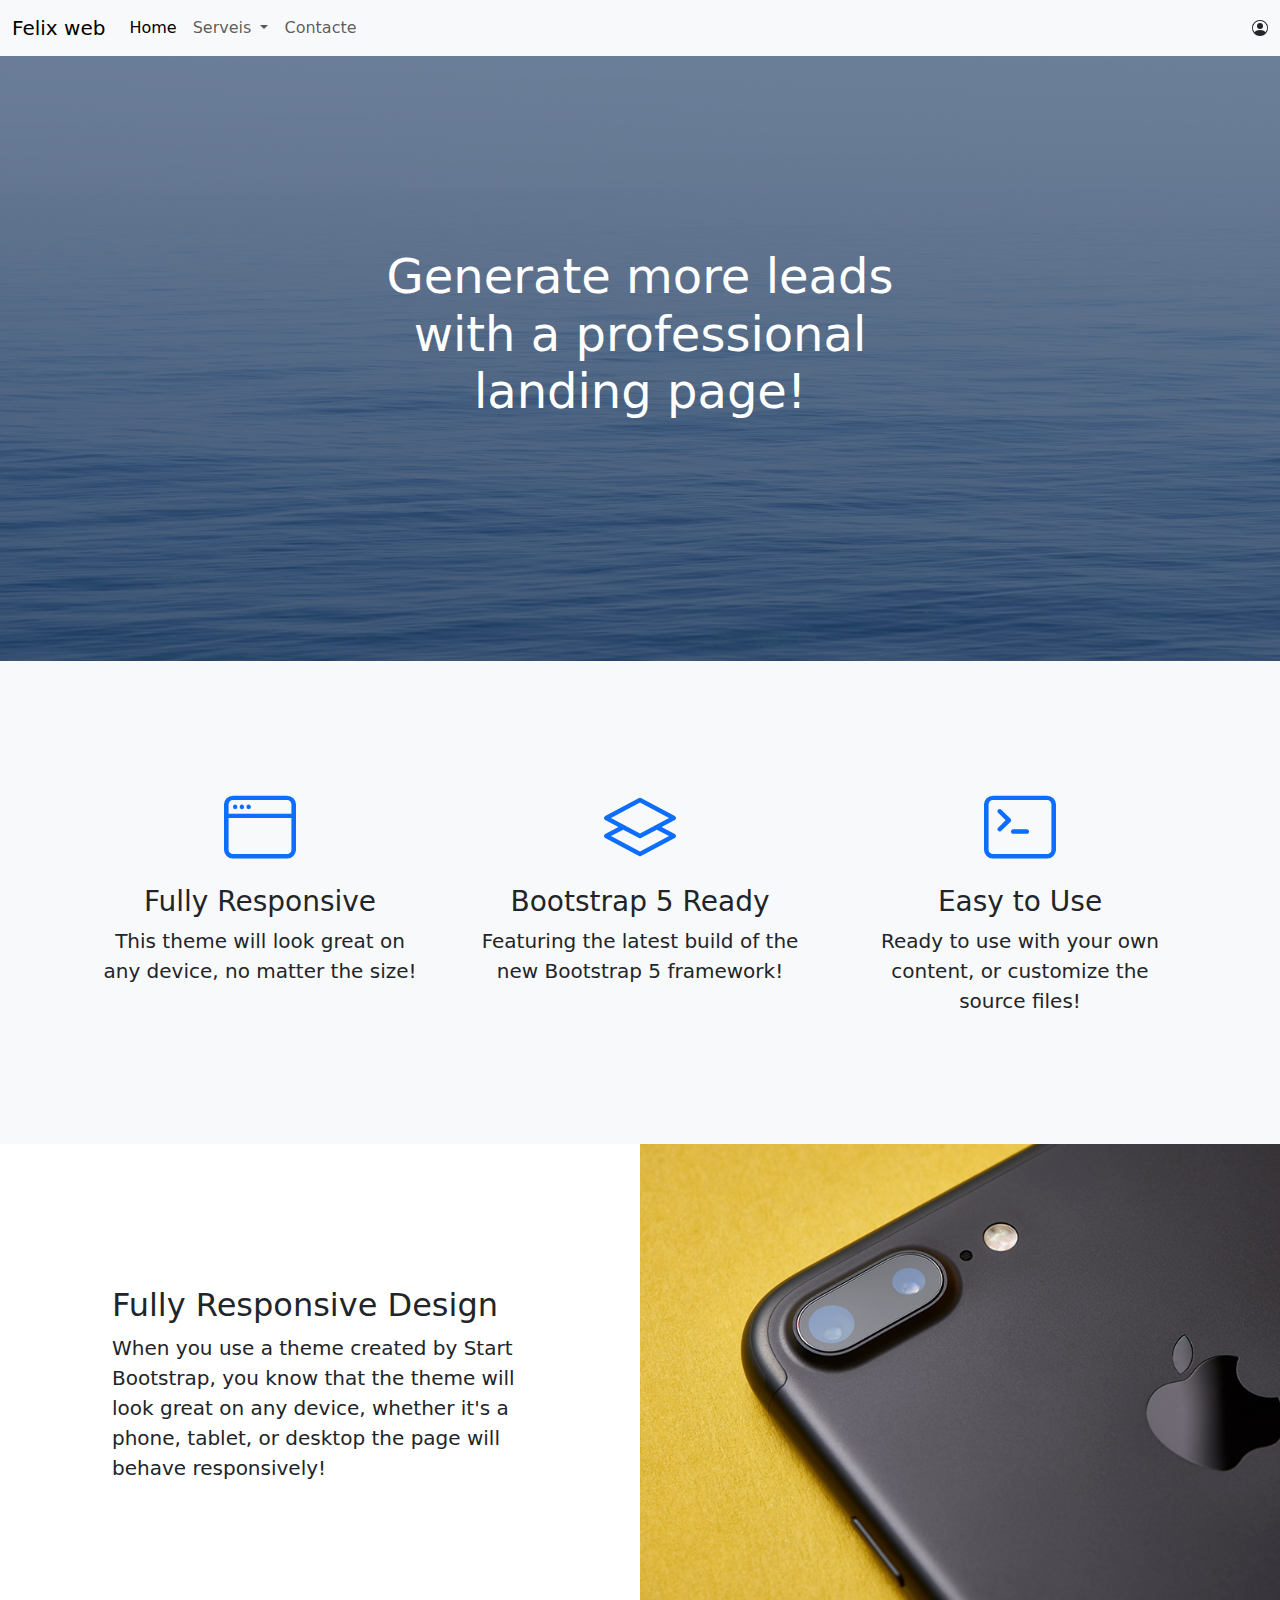
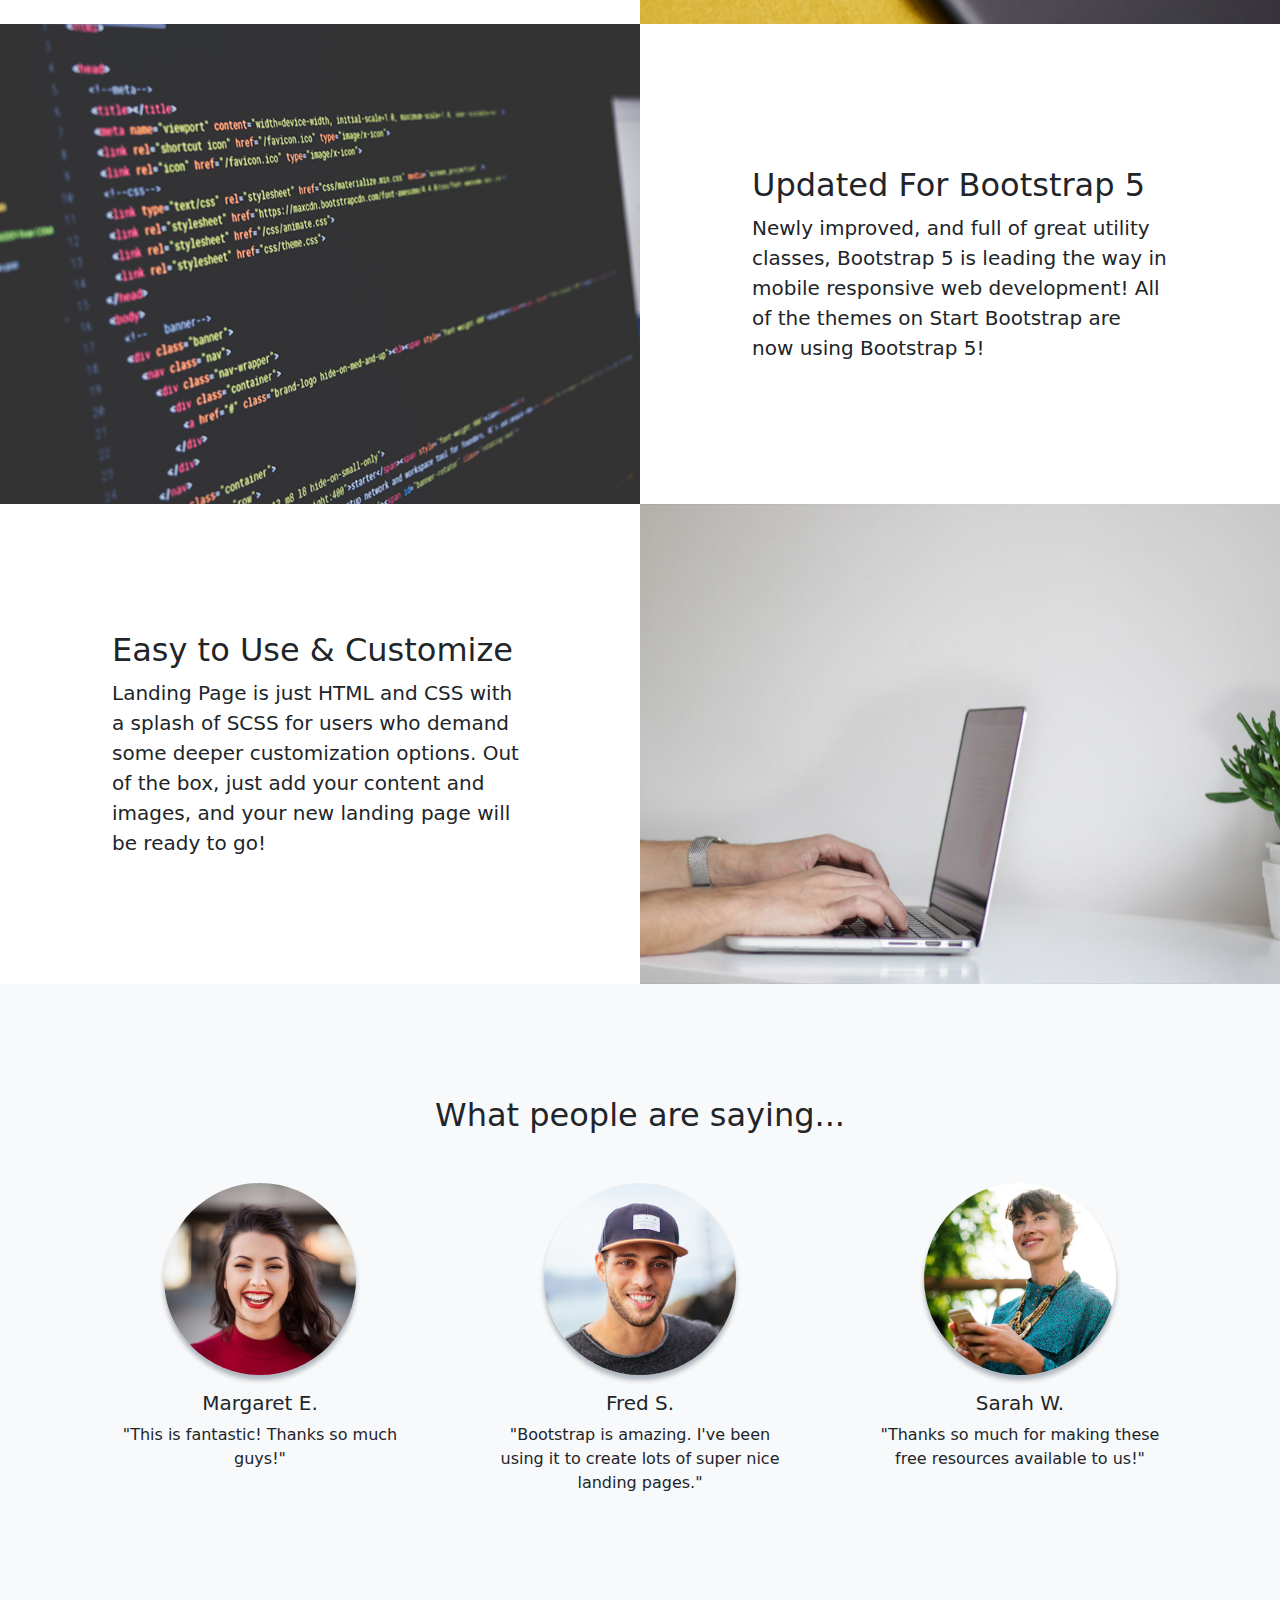
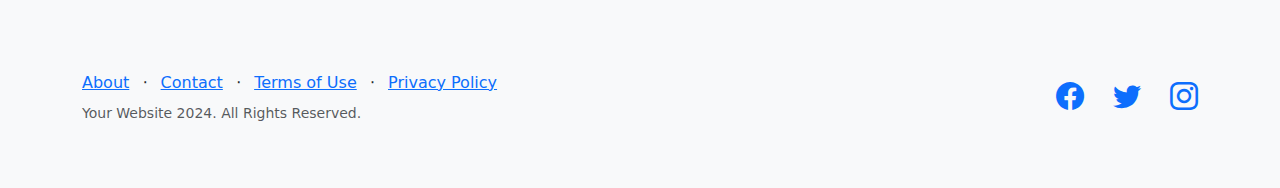
==== index.html @ ba5ad486 "menu" ====
<!DOCTYPE html>
<html lang="en">
    <head>
        <meta charset="utf-8" />
        <meta name="viewport" content="width=device-width, initial-scale=1, shrink-to-fit=no" />
        <title>Landing Page - Start Bootstrap Theme</title>
        <!-- Favicon-->
        <link rel="icon" type="image/x-icon" href="assets/favicon.ico" />
        <!-- Bootstrap icons-->
        <link href="https://cdn.jsdelivr.net/npm/bootstrap-icons@1.5.0/font/bootstrap-icons.css" rel="stylesheet" type="text/css" />
        <!-- Google fonts-->
        <link href="https://fonts.googleapis.com/css?family=Lato:300,400,700,300italic,400italic,700italic" rel="stylesheet" type="text/css" />
        <!-- bootstrap -->
        <link href="css/bootstrap.css" rel="stylesheet" />
        <!-- css -->
        <link href="css/styles.css" rel="stylesheet" />

    </head>
    <body>
        <!-- Navigation-->
        <nav class="navbar navbar-expand-lg bg-body-tertiary">
            <div class="container-fluid">
              <button class="navbar-toggler" type="button" data-bs-toggle="collapse" data-bs-target="#navbarTogglerDemo03" aria-controls="navbarTogglerDemo03" aria-expanded="false" aria-label="Toggle navigation">
                <span class="navbar-toggler-icon"></span>
              </button>
              <a class="navbar-brand" href="#">Felix web</a>
              <div class="collapse navbar-collapse" id="navbarTogglerDemo03">
                <ul class="navbar-nav me-auto mb-2 mb-lg-0">

                  <li class="nav-item">
                    <a class="nav-link active" aria-current="page" href="#">Home</a>
                  </li>


                  <li class="nav-item dropdown">
                    <a class="nav-link dropdown-toggle" href="#" role="button" data-bs-toggle="dropdown" aria-expanded="false">
                      Serveis
                    </a>
                    <ul class="dropdown-menu">
                      <li><a class="dropdown-item" href="#">Pàgina web</a></li>
                      <li><a class="dropdown-item" href="#">Cloud computing</a></li>
                      <li><a class="dropdown-item" href="#">Aplicacions amb Java</a></li>
                    </ul>
                  </li>

                  <li class="nav-item">
                    <a class="nav-link" href="#">Contacte</a>
                  </li>

                </ul>

                <svg xmlns="http://www.w3.org/2000/svg" width="16" height="16" fill="currentColor" class="bi bi-person-circle" viewBox="0 0 16 16">
                    <path d="M11 6a3 3 0 1 1-6 0 3 3 0 0 1 6 0"/>
                    <path fill-rule="evenodd" d="M0 8a8 8 0 1 1 16 0A8 8 0 0 1 0 8m8-7a7 7 0 0 0-5.468 11.37C3.242 11.226 4.805 10 8 10s4.757 1.225 5.468 2.37A7 7 0 0 0 8 1"/>
                </svg>
                
              </div>
            </div>
          </nav>

        <!-- Masthead-->
        <header class="masthead">
            <div class="container position-relative">
                <div class="row justify-content-center">
                    <div class="col-xl-6">
                        <div class="text-center text-white">
                            <!-- Page heading-->
                            <h1 class="mb-5">Generate more leads with a professional landing page!</h1>
                        </div>
                    </div>
                </div>
            </div>
        </header>
        <!-- Icons Grid-->
        <section class="features-icons bg-light text-center">
            <div class="container">
                <div class="row">
                    <div class="col-lg-4">
                        <div class="features-icons-item mx-auto mb-5 mb-lg-0 mb-lg-3">
                            <div class="features-icons-icon d-flex"><i class="bi-window m-auto text-primary"></i></div>
                            <h3>Fully Responsive</h3>
                            <p class="lead mb-0">This theme will look great on any device, no matter the size!</p>
                        </div>
                    </div>
                    <div class="col-lg-4">
                        <div class="features-icons-item mx-auto mb-5 mb-lg-0 mb-lg-3">
                            <div class="features-icons-icon d-flex"><i class="bi-layers m-auto text-primary"></i></div>
                            <h3>Bootstrap 5 Ready</h3>
                            <p class="lead mb-0">Featuring the latest build of the new Bootstrap 5 framework!</p>
                        </div>
                    </div>
                    <div class="col-lg-4">
                        <div class="features-icons-item mx-auto mb-0 mb-lg-3">
                            <div class="features-icons-icon d-flex"><i class="bi-terminal m-auto text-primary"></i></div>
                            <h3>Easy to Use</h3>
                            <p class="lead mb-0">Ready to use with your own content, or customize the source files!</p>
                        </div>
                    </div>
                </div>
            </div>
        </section>
        <!-- Image Showcases-->
        <section class="showcase">
            <div class="container-fluid p-0">
                <div class="row g-0">
                    <div class="col-lg-6 order-lg-2 text-white showcase-img" style="background-image: url('assets/img/bg-showcase-1.jpg')"></div>
                    <div class="col-lg-6 order-lg-1 my-auto showcase-text">
                        <h2>Fully Responsive Design</h2>
                        <p class="lead mb-0">When you use a theme created by Start Bootstrap, you know that the theme will look great on any device, whether it's a phone, tablet, or desktop the page will behave responsively!</p>
                    </div>
                </div>
                <div class="row g-0">
                    <div class="col-lg-6 text-white showcase-img" style="background-image: url('assets/img/bg-showcase-2.jpg')"></div>
                    <div class="col-lg-6 my-auto showcase-text">
                        <h2>Updated For Bootstrap 5</h2>
                        <p class="lead mb-0">Newly improved, and full of great utility classes, Bootstrap 5 is leading the way in mobile responsive web development! All of the themes on Start Bootstrap are now using Bootstrap 5!</p>
                    </div>
                </div>
                <div class="row g-0">
                    <div class="col-lg-6 order-lg-2 text-white showcase-img" style="background-image: url('assets/img/bg-showcase-3.jpg')"></div>
                    <div class="col-lg-6 order-lg-1 my-auto showcase-text">
                        <h2>Easy to Use & Customize</h2>
                        <p class="lead mb-0">Landing Page is just HTML and CSS with a splash of SCSS for users who demand some deeper customization options. Out of the box, just add your content and images, and your new landing page will be ready to go!</p>
                    </div>
                </div>
            </div>
        </section>
        <!-- Testimonials-->
        <section class="testimonials text-center bg-light">
            <div class="container">
                <h2 class="mb-5">What people are saying...</h2>
                <div class="row">
                    <div class="col-lg-4">
                        <div class="testimonial-item mx-auto mb-5 mb-lg-0">
                            <img class="img-fluid rounded-circle mb-3" src="assets/img/testimonials-1.jpg" alt="..." />
                            <h5>Margaret E.</h5>
                            <p class="font-weight-light mb-0">"This is fantastic! Thanks so much guys!"</p>
                        </div>
                    </div>
                    <div class="col-lg-4">
                        <div class="testimonial-item mx-auto mb-5 mb-lg-0">
                            <img class="img-fluid rounded-circle mb-3" src="assets/img/testimonials-2.jpg" alt="..." />
                            <h5>Fred S.</h5>
                            <p class="font-weight-light mb-0">"Bootstrap is amazing. I've been using it to create lots of super nice landing pages."</p>
                        </div>
                    </div>
                    <div class="col-lg-4">
                        <div class="testimonial-item mx-auto mb-5 mb-lg-0">
                            <img class="img-fluid rounded-circle mb-3" src="assets/img/testimonials-3.jpg" alt="..." />
                            <h5>Sarah W.</h5>
                            <p class="font-weight-light mb-0">"Thanks so much for making these free resources available to us!"</p>
                        </div>
                    </div>
                </div>
            </div>
        </section>
        <!-- Footer-->
        <footer class="footer bg-light">
            <div class="container">
                <div class="row">
                    <div class="col-lg-6 h-100 text-center text-lg-start my-auto">
                        <ul class="list-inline mb-2">
                            <li class="list-inline-item"><a href="#!">About</a></li>
                            <li class="list-inline-item">⋅</li>
                            <li class="list-inline-item"><a href="#!">Contact</a></li>
                            <li class="list-inline-item">⋅</li>
                            <li class="list-inline-item"><a href="#!">Terms of Use</a></li>
                            <li class="list-inline-item">⋅</li>
                            <li class="list-inline-item"><a href="#!">Privacy Policy</a></li>
                        </ul>
                        <p class="text-muted small mb-4 mb-lg-0">Your Website 2024. All Rights Reserved.</p>
                    </div>
                    <div class="col-lg-6 h-100 text-center text-lg-end my-auto">
                        <ul class="list-inline mb-0">
                            <li class="list-inline-item me-4">
                                <a href="#!"><i class="bi-facebook fs-3"></i></a>
                            </li>
                            <li class="list-inline-item me-4">
                                <a href="#!"><i class="bi-twitter fs-3"></i></a>
                            </li>
                            <li class="list-inline-item">
                                <a href="#!"><i class="bi-instagram fs-3"></i></a>
                            </li>
                        </ul>
                    </div>
                </div>
            </div>
        </footer>
        <!-- Bootstrap core JS-->
        <script src="https://cdn.jsdelivr.net/npm/bootstrap@5.1.3/dist/js/bootstrap.bundle.min.js"></script>
        <script src="https://cdn.startbootstrap.com/sb-forms-latest.js"></script>
    </body>
</html>
---- css/styles.css ----
header.masthead {
    position: relative;
    background-color: #343a40;
    background: url("../assets/img/bg-masthead.jpg") no-repeat center center;
    background-size: cover;
    padding-top: 8rem;
    padding-bottom: 8rem;
  }

  header.masthead:before {
    content: "";
    position: absolute;
    background-color: #1c375e;
    height: 100%;
    width: 100%;
    top: 0;
    left: 0;
    opacity: 0.5;
  }

  header.masthead h1, header.masthead .h1 {
    font-size: 2rem;
  }

  @media (min-width: 768px) {
    header.masthead {
      padding-top: 12rem;
      padding-bottom: 12rem;
    }
    header.masthead h1, header.masthead .h1 {
      font-size: 3rem;
    }
  }
  
  .showcase .showcase-text {
    padding: 3rem;
  }
  .showcase .showcase-img {
    min-height: 30rem;
    background-size: cover;
  }
  @media (min-width: 768px) {
    .showcase .showcase-text {
      padding: 7rem;
    }
  }
  
  .testimonials {
    padding-top: 7rem;
    padding-bottom: 7rem;
  }
  .testimonials .testimonial-item {
    max-width: 18rem;
  }
  .testimonials .testimonial-item img {
    max-width: 12rem;
    box-shadow: 0px 5px 5px 0px #adb5bd;
  }
  
  .call-to-action {
    position: relative;
    background-color: #343a40;
    background: url("../assets/img/bg-masthead.jpg") no-repeat center center;
    background-size: cover;
    padding-top: 7rem;
    padding-bottom: 7rem;
  }
  
  .call-to-action:before {
    content: "";
    position: absolute;
    background-color: #1c375e;
    height: 100%;
    width: 100%;
    top: 0;
    left: 0;
    opacity: 0.5;
  }
  
  footer.footer {
    padding-top: 4rem;
    padding-bottom: 4rem;
  }
  
  .features-icons {
    padding-top: 7rem;
    padding-bottom: 7rem;
  }
  .features-icons .features-icons-item {
    max-width: 20rem;
  }
  .features-icons .features-icons-item .features-icons-icon {
    height: 7rem;
  }
  .features-icons .features-icons-item .features-icons-icon i {
    font-size: 4.5rem;
  }
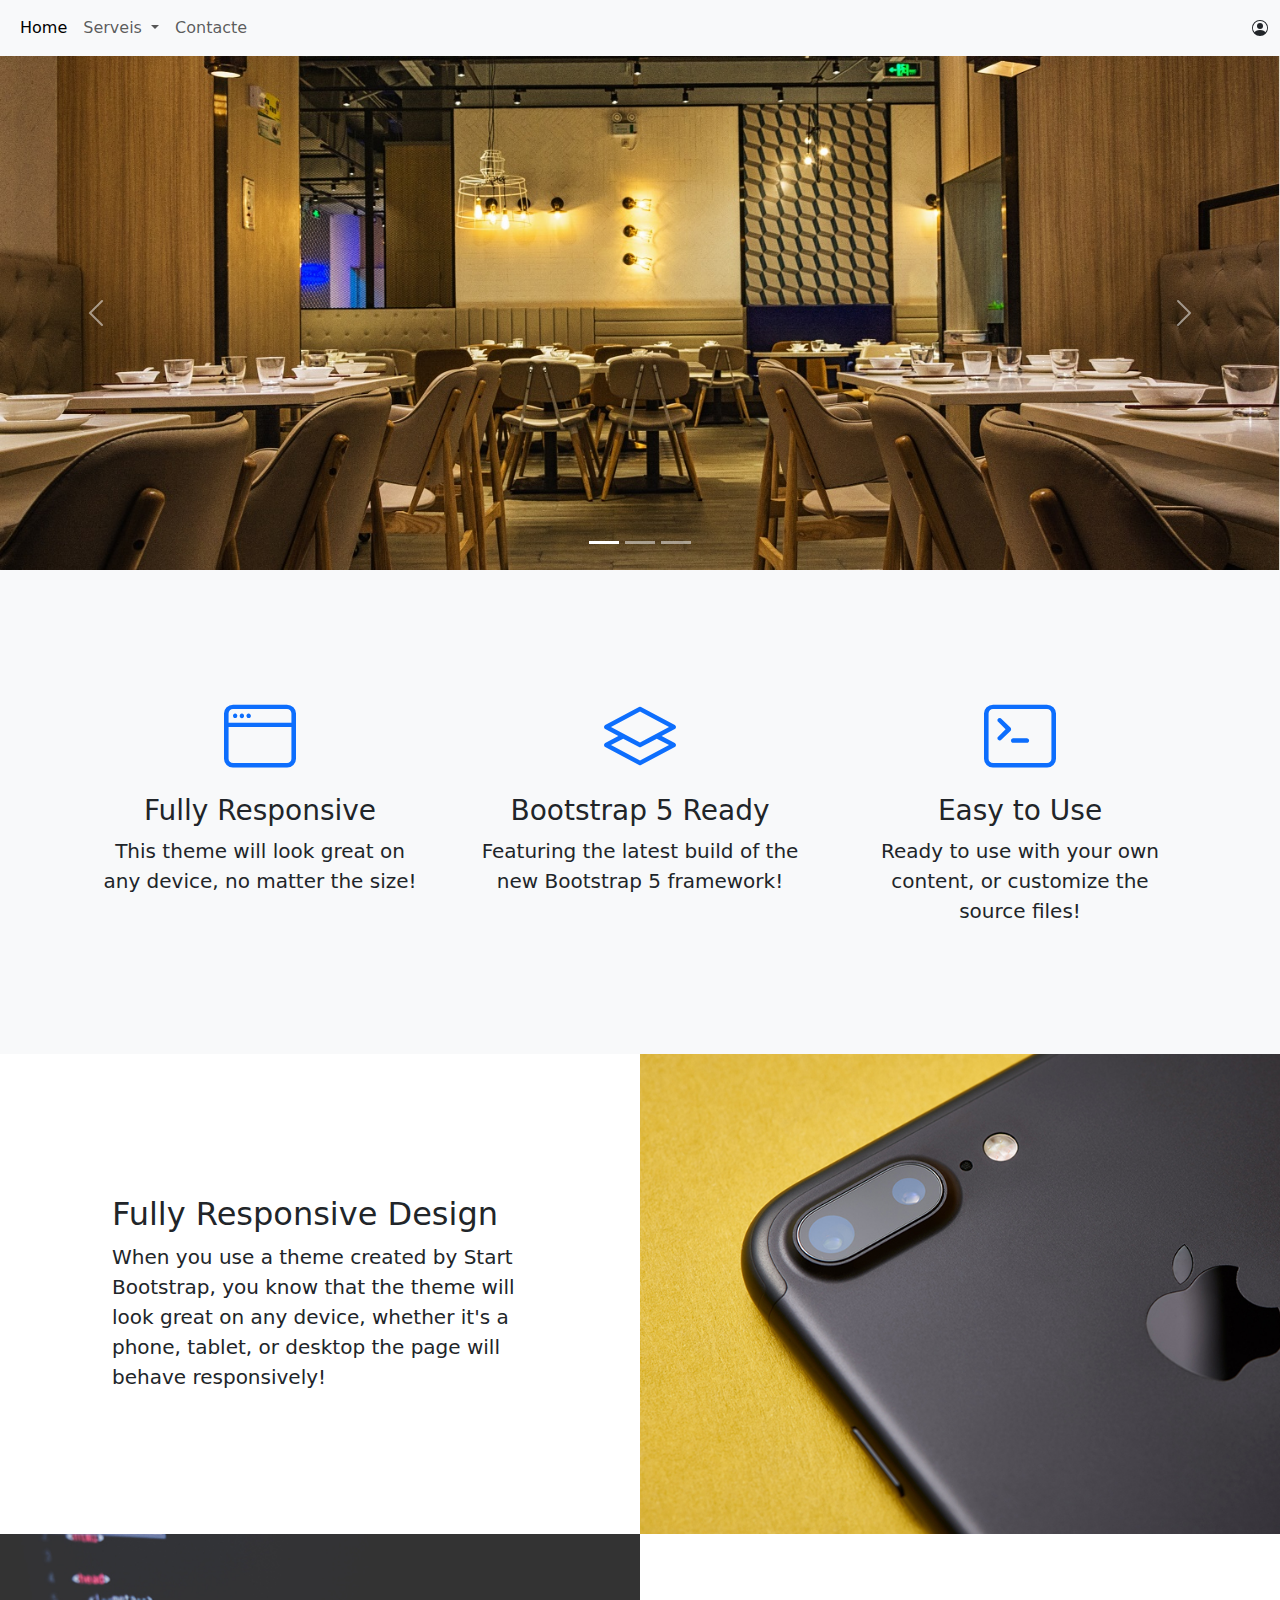
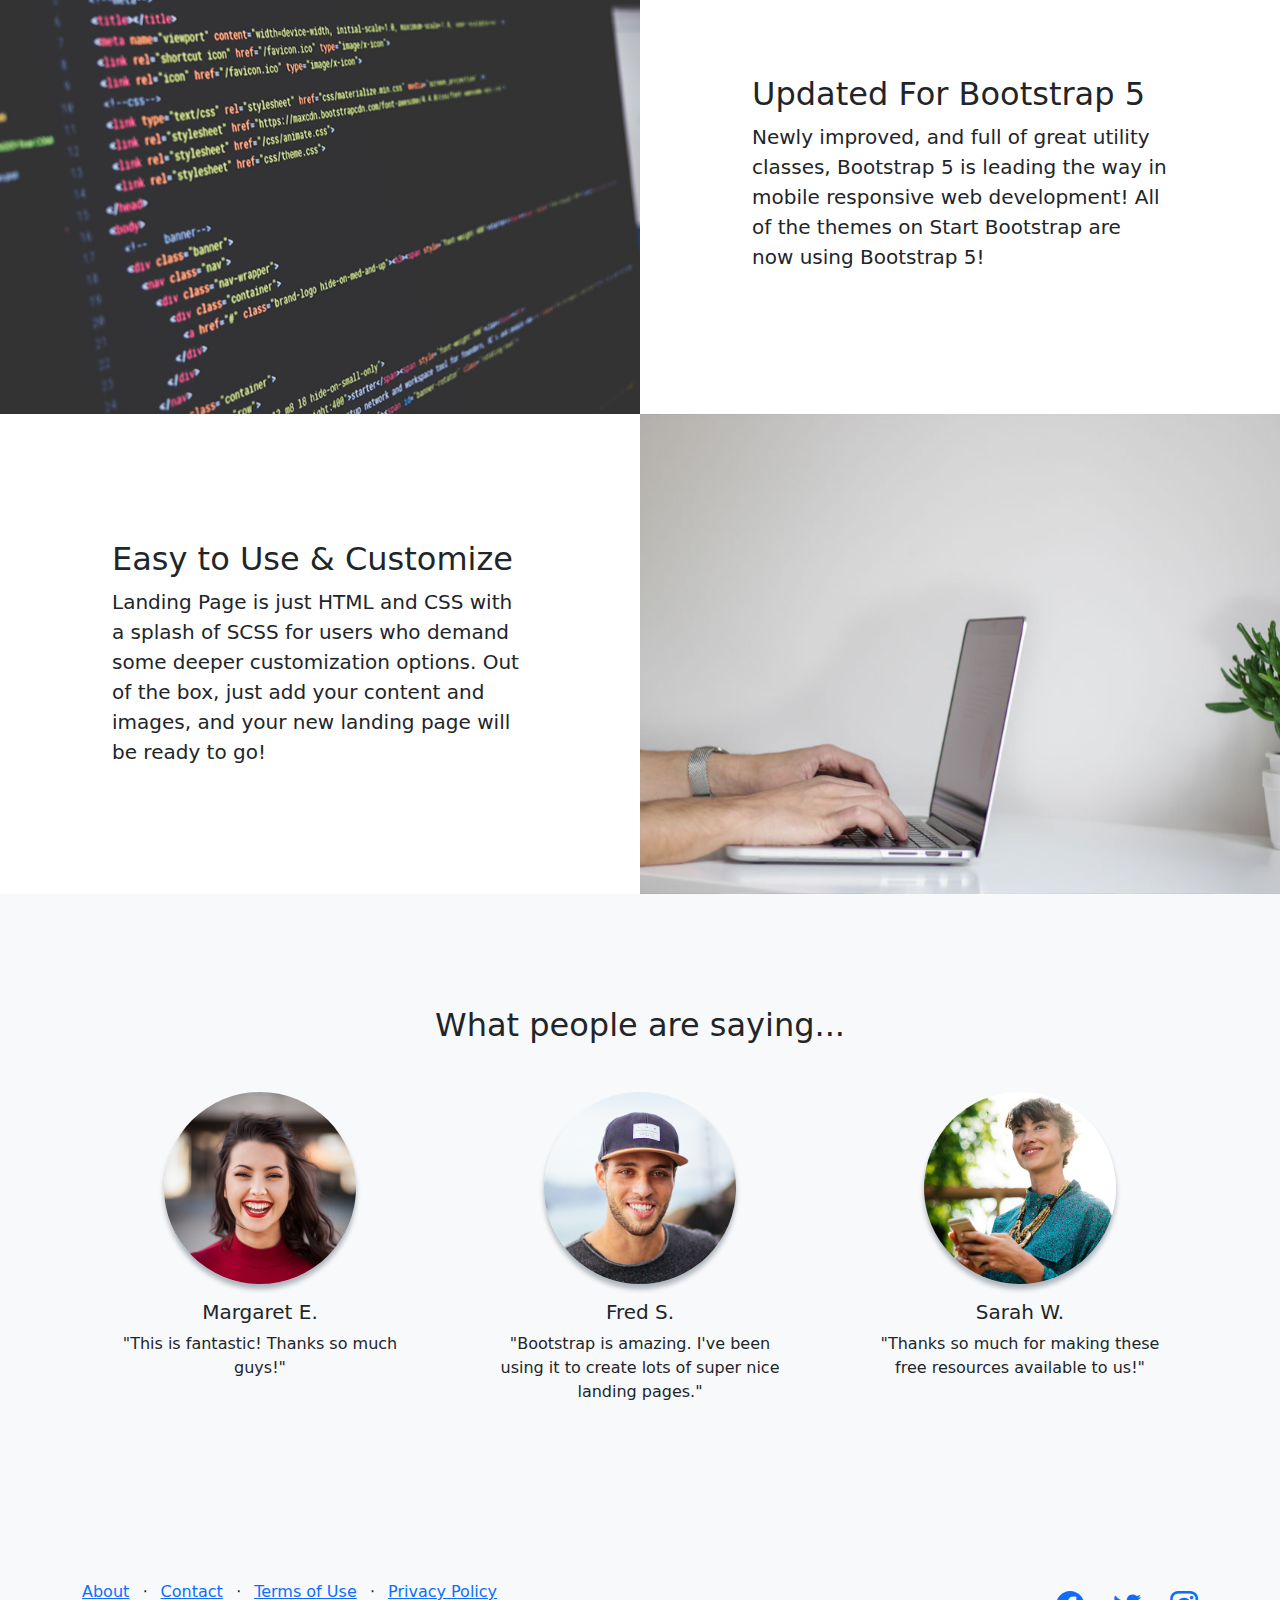
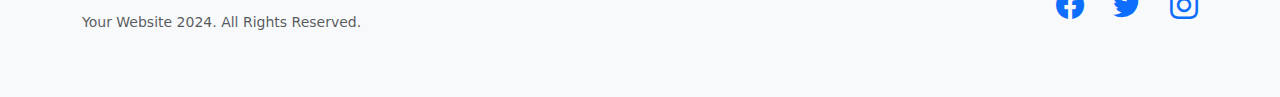
==== commit f10f6383: "header" ====
--- a/index.html
+++ b/index.html
@@ -23,7 +23,6 @@
               <button class="navbar-toggler" type="button" data-bs-toggle="collapse" data-bs-target="#navbarTogglerDemo03" aria-controls="navbarTogglerDemo03" aria-expanded="false" aria-label="Toggle navigation">
                 <span class="navbar-toggler-icon"></span>
               </button>
-              <a class="navbar-brand" href="#">Felix web</a>
               <div class="collapse navbar-collapse" id="navbarTogglerDemo03">
                 <ul class="navbar-nav me-auto mb-2 mb-lg-0">
 
@@ -59,16 +58,33 @@
           </nav>
 
         <!-- Masthead-->
-        <header class="masthead">
-            <div class="container position-relative">
-                <div class="row justify-content-center">
-                    <div class="col-xl-6">
-                        <div class="text-center text-white">
-                            <!-- Page heading-->
-                            <h1 class="mb-5">Generate more leads with a professional landing page!</h1>
-                        </div>
-                    </div>
-                </div>
+        <header>
+            <div id="carouselExampleIndicators" class="carousel slide">
+                <div class="carousel-indicators">
+                  <button type="button" data-bs-target="#carouselExampleIndicators" data-bs-slide-to="0" class="active" aria-current="true" aria-label="Slide 1"></button>
+                  <button type="button" data-bs-target="#carouselExampleIndicators" data-bs-slide-to="1" aria-label="Slide 2"></button>
+                  <button type="button" data-bs-target="#carouselExampleIndicators" data-bs-slide-to="2" aria-label="Slide 3"></button>
+                </div>
+                <div class="carousel-inner">
+                  <div class="carousel-item active">
+                    <img src="./assets/img/bg1.jpg" class="d-block w-100" alt="interior del restaurant">
+                  </div>
+                  <div class="carousel-item">
+                    <img src="./assets/img/bg2.jpg" class="d-block w-100" alt="imatge desenfocada del restaurant">
+                  </div>
+                  <div class="carousel-item">
+                    <img src="./assets/img/bg3.jpg" class="d-block w-100" alt="mar">
+                  </div>
+                </div>
+                <button class="carousel-control-prev" type="button" data-bs-target="#carouselExampleIndicators" data-bs-slide="prev">
+                  <span class="carousel-control-prev-icon" aria-hidden="true"></span>
+                  <span class="visually-hidden">Previous</span>
+                </button>
+                <button class="carousel-control-next" type="button" data-bs-target="#carouselExampleIndicators" data-bs-slide="next">
+                  <span class="carousel-control-next-icon" aria-hidden="true"></span>
+                  <span class="visually-hidden">Next</span>
+                </button>
+              </div>
             </div>
         </header>
         <!-- Icons Grid-->
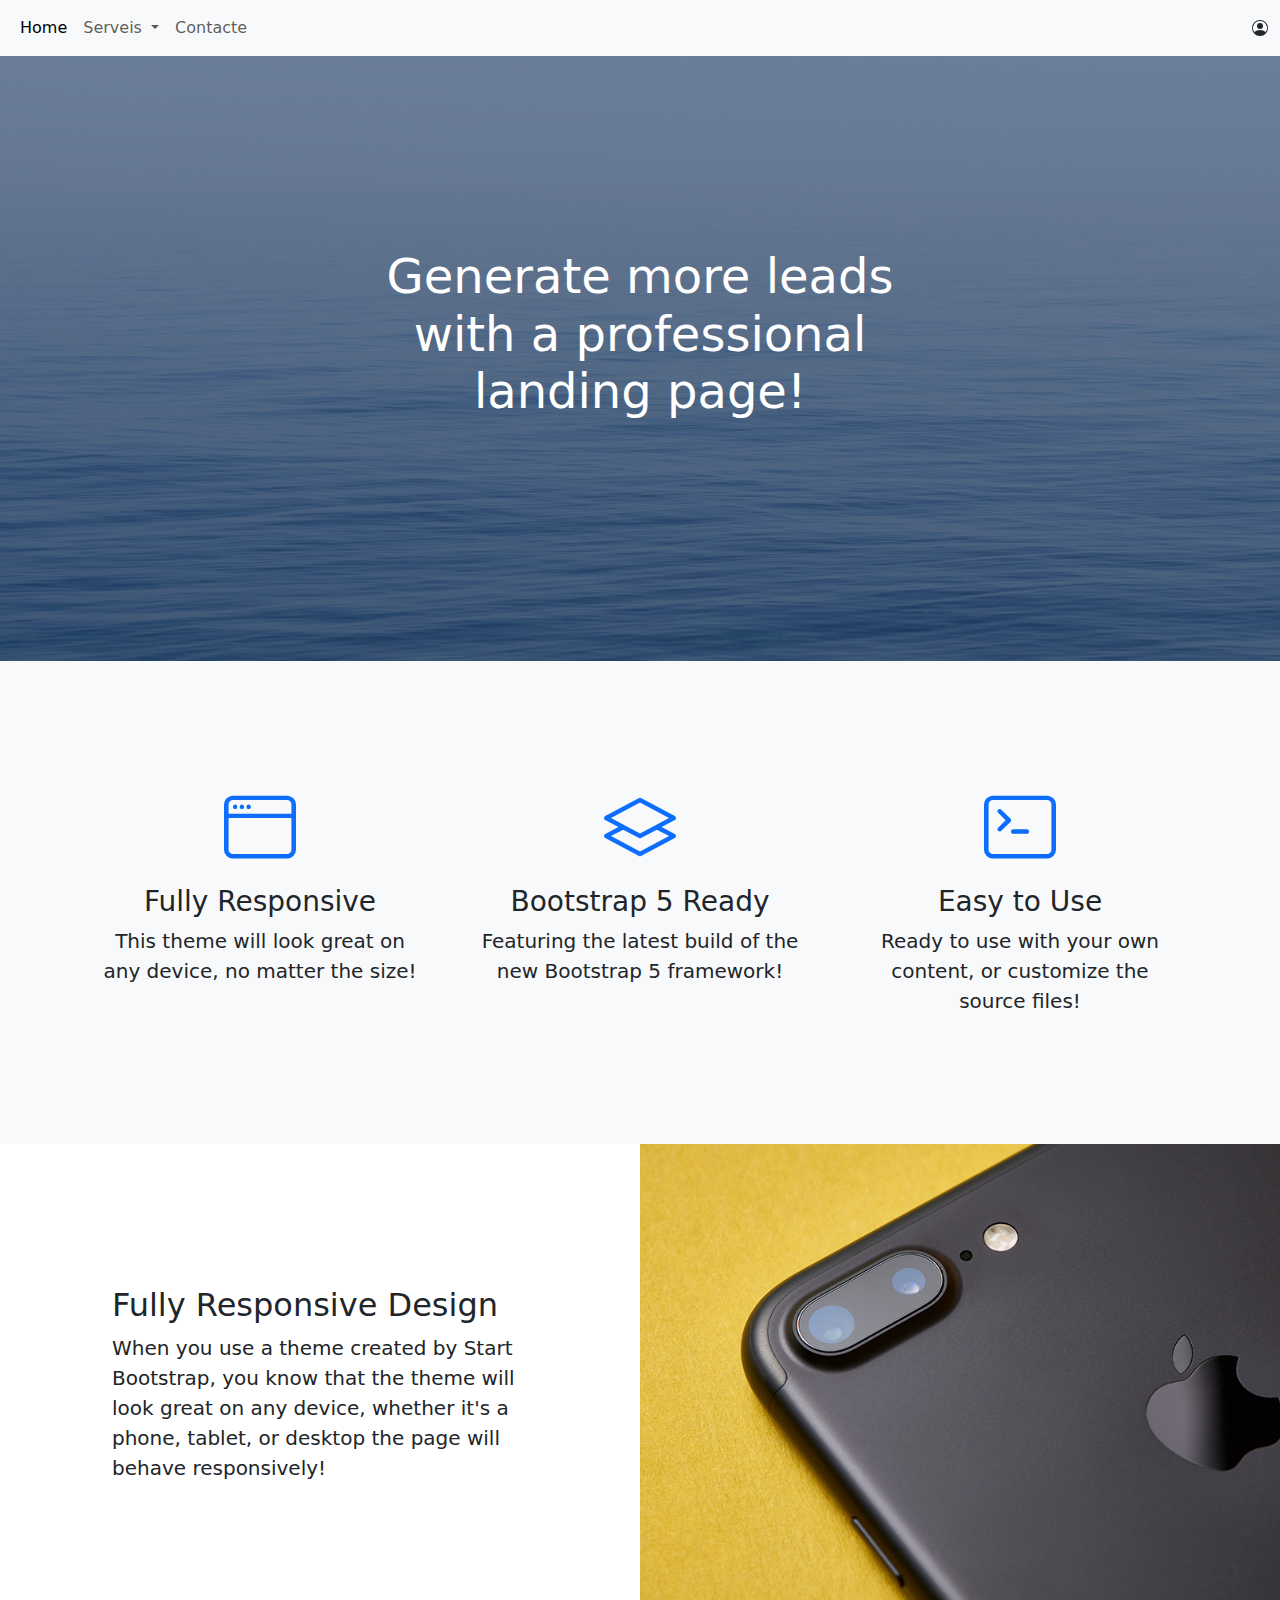
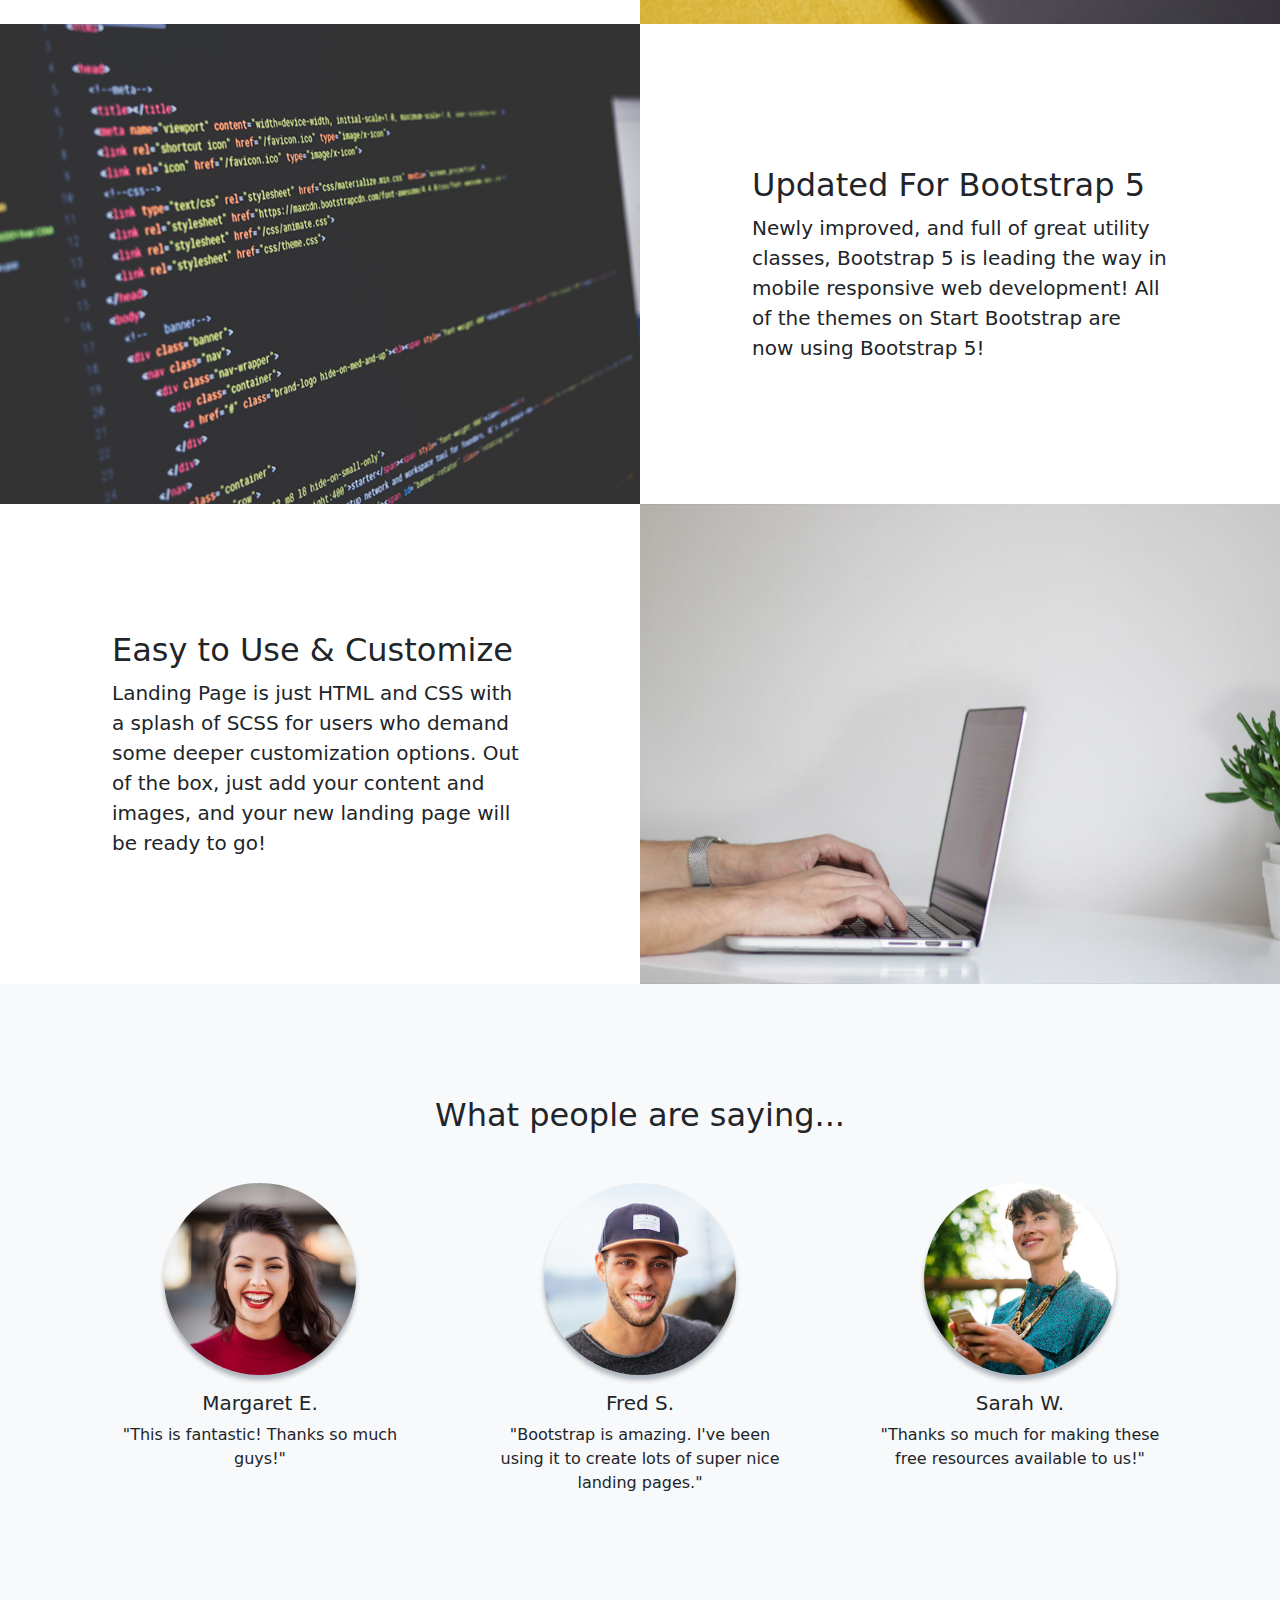
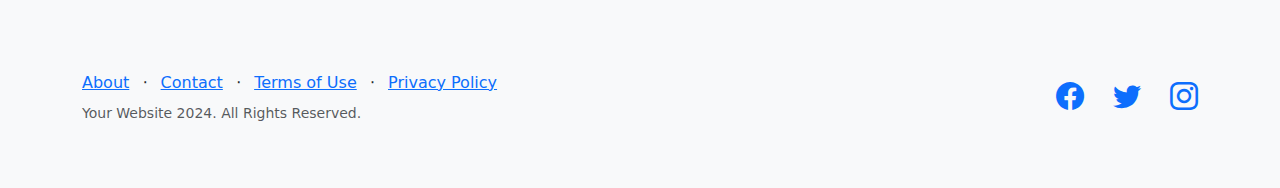
==== commit c61955f1: "menu" ====
--- a/index.html
+++ b/index.html
@@ -58,33 +58,16 @@
           </nav>
 
         <!-- Masthead-->
-        <header>
-            <div id="carouselExampleIndicators" class="carousel slide">
-                <div class="carousel-indicators">
-                  <button type="button" data-bs-target="#carouselExampleIndicators" data-bs-slide-to="0" class="active" aria-current="true" aria-label="Slide 1"></button>
-                  <button type="button" data-bs-target="#carouselExampleIndicators" data-bs-slide-to="1" aria-label="Slide 2"></button>
-                  <button type="button" data-bs-target="#carouselExampleIndicators" data-bs-slide-to="2" aria-label="Slide 3"></button>
+        <header class="masthead">
+            <div class="container position-relative">
+                <div class="row justify-content-center">
+                    <div class="col-xl-6">
+                        <div class="text-center text-white">
+                            <!-- Page heading-->
+                            <h1 class="mb-5">Generate more leads with a professional landing page!</h1>
+                        </div>
+                    </div>
                 </div>
-                <div class="carousel-inner">
-                  <div class="carousel-item active">
-                    <img src="./assets/img/bg1.jpg" class="d-block w-100" alt="interior del restaurant">
-                  </div>
-                  <div class="carousel-item">
-                    <img src="./assets/img/bg2.jpg" class="d-block w-100" alt="imatge desenfocada del restaurant">
-                  </div>
-                  <div class="carousel-item">
-                    <img src="./assets/img/bg3.jpg" class="d-block w-100" alt="mar">
-                  </div>
-                </div>
-                <button class="carousel-control-prev" type="button" data-bs-target="#carouselExampleIndicators" data-bs-slide="prev">
-                  <span class="carousel-control-prev-icon" aria-hidden="true"></span>
-                  <span class="visually-hidden">Previous</span>
-                </button>
-                <button class="carousel-control-next" type="button" data-bs-target="#carouselExampleIndicators" data-bs-slide="next">
-                  <span class="carousel-control-next-icon" aria-hidden="true"></span>
-                  <span class="visually-hidden">Next</span>
-                </button>
-              </div>
             </div>
         </header>
         <!-- Icons Grid-->
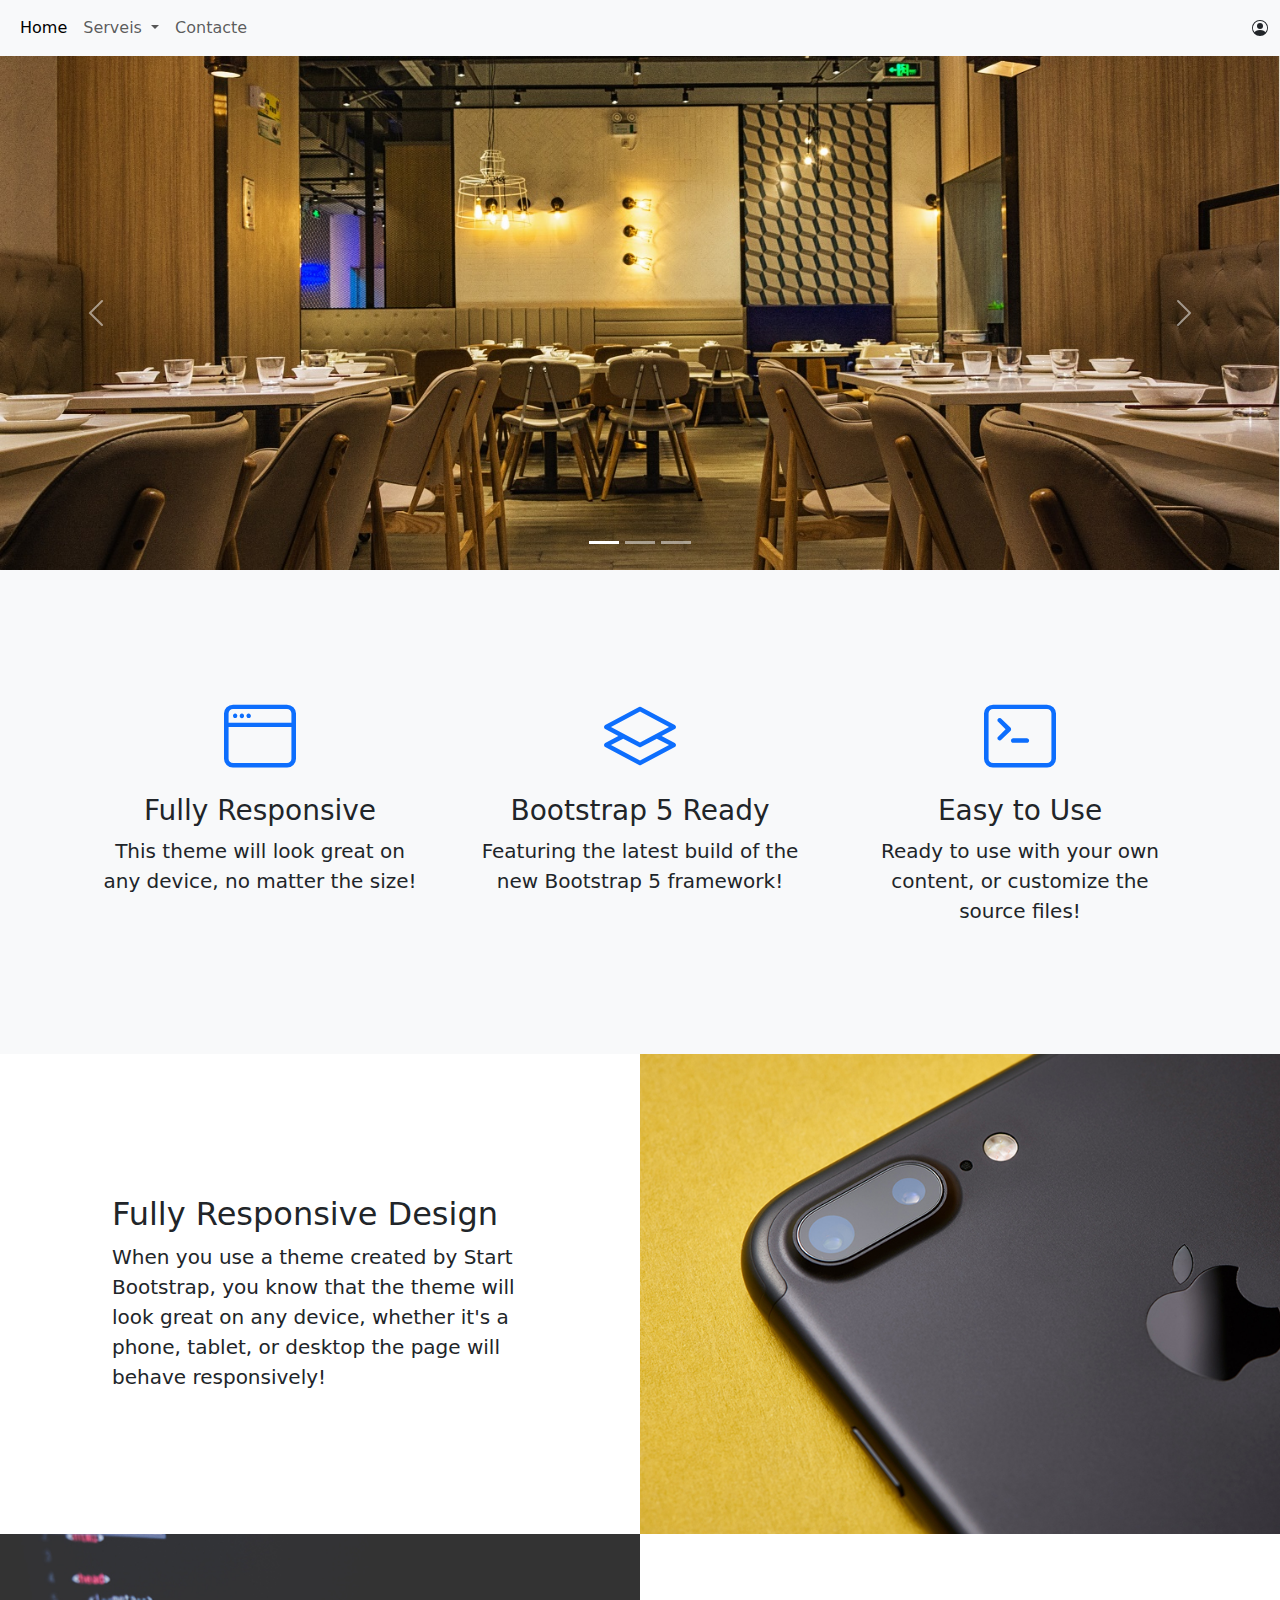
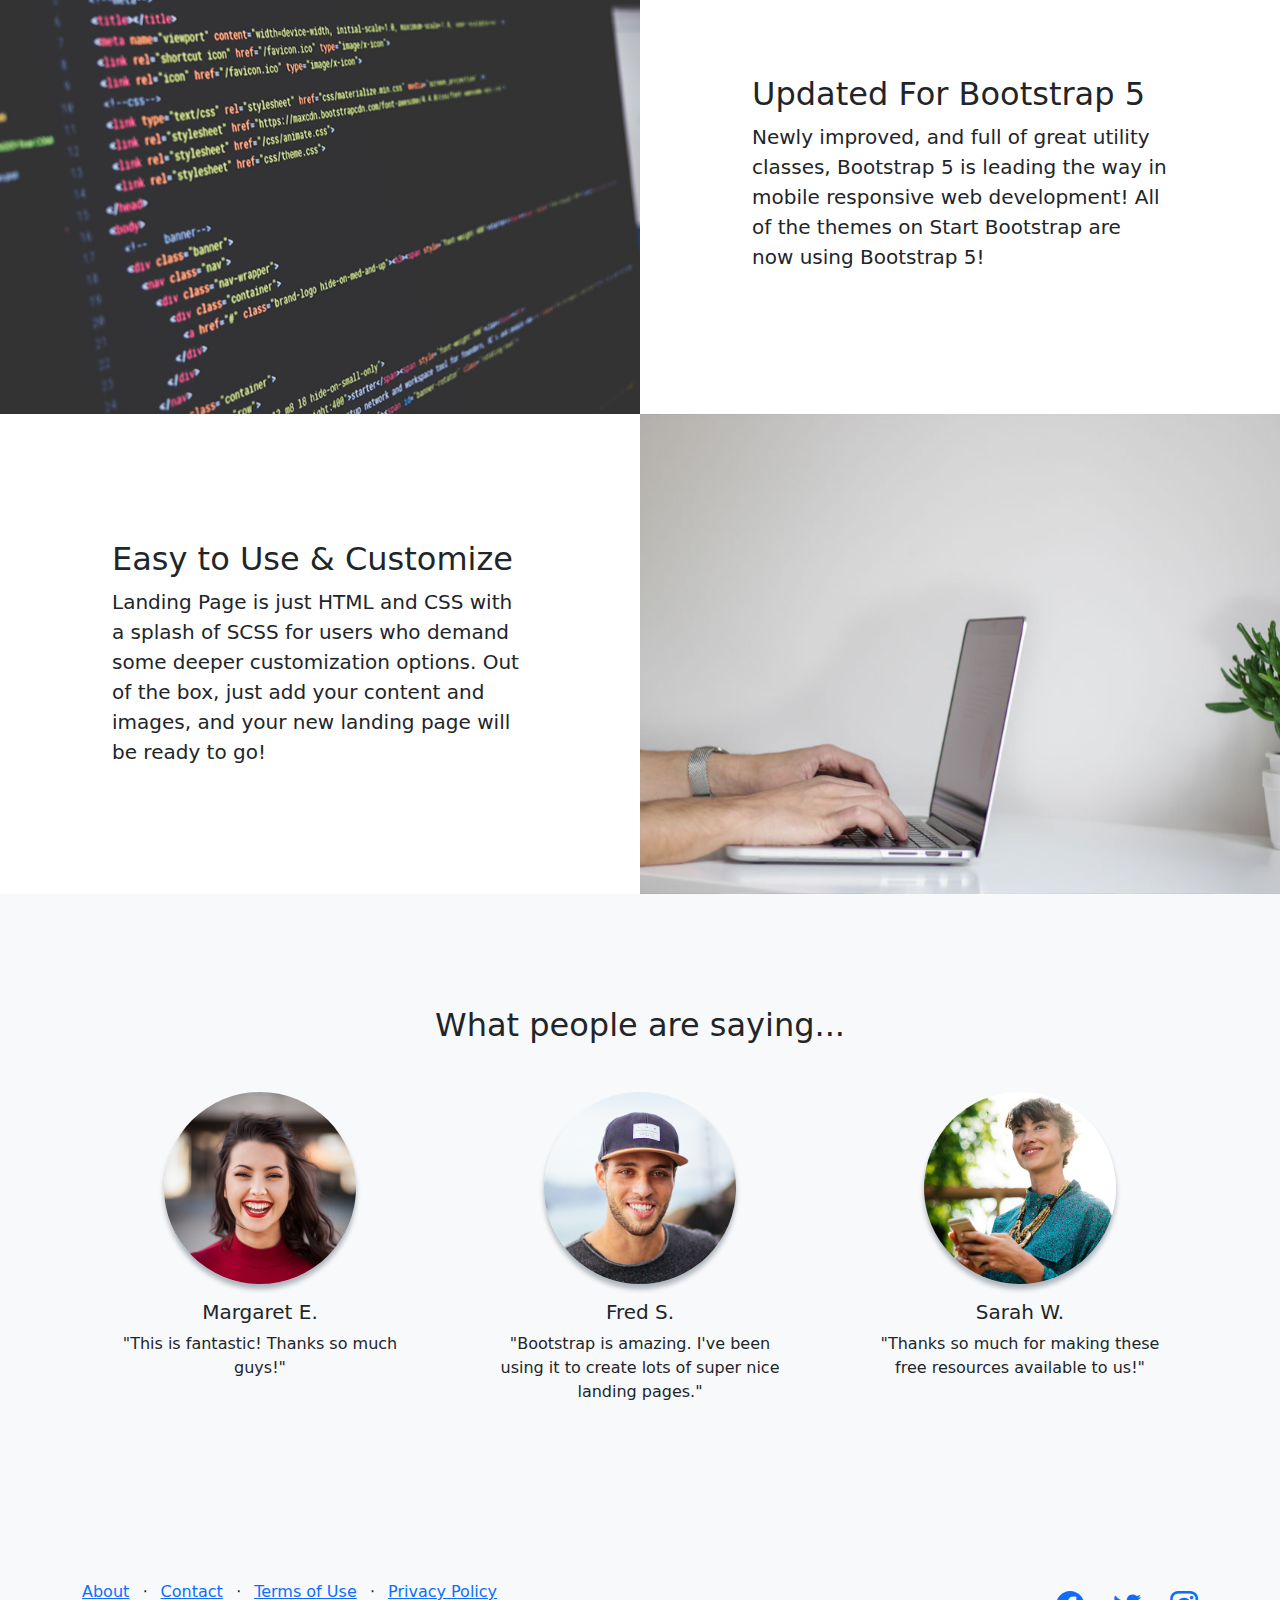
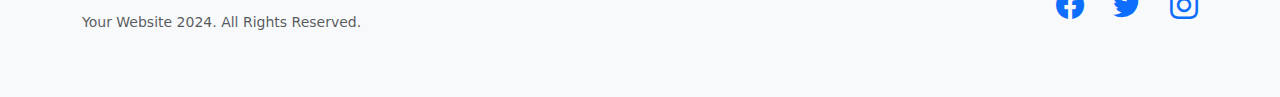
==== commit 5e0a0f4e: "menu" ====
--- a/index.html
+++ b/index.html
@@ -58,16 +58,33 @@
           </nav>
 
         <!-- Masthead-->
-        <header class="masthead">
-            <div class="container position-relative">
-                <div class="row justify-content-center">
-                    <div class="col-xl-6">
-                        <div class="text-center text-white">
-                            <!-- Page heading-->
-                            <h1 class="mb-5">Generate more leads with a professional landing page!</h1>
-                        </div>
-                    </div>
-                </div>
+        <header>
+            <div id="carouselExampleIndicators" class="carousel slide">
+                <div class="carousel-indicators">
+                  <button type="button" data-bs-target="#carouselExampleIndicators" data-bs-slide-to="0" class="active" aria-current="true" aria-label="Slide 1"></button>
+                  <button type="button" data-bs-target="#carouselExampleIndicators" data-bs-slide-to="1" aria-label="Slide 2"></button>
+                  <button type="button" data-bs-target="#carouselExampleIndicators" data-bs-slide-to="2" aria-label="Slide 3"></button>
+                </div>
+                <div class="carousel-inner">
+                  <div class="carousel-item active">
+                    <img src="./assets/img/bg1.jpg" class="d-block w-100" alt="interior del restaurant">
+                  </div>
+                  <div class="carousel-item">
+                    <img src="./assets/img/bg2.jpg" class="d-block w-100" alt="imatge desenfocada del restaurant">
+                  </div>
+                  <div class="carousel-item">
+                    <img src="./assets/img/bg3.jpg" class="d-block w-100" alt="mar">
+                  </div>
+                </div>
+                <button class="carousel-control-prev" type="button" data-bs-target="#carouselExampleIndicators" data-bs-slide="prev">
+                  <span class="carousel-control-prev-icon" aria-hidden="true"></span>
+                  <span class="visually-hidden">Previous</span>
+                </button>
+                <button class="carousel-control-next" type="button" data-bs-target="#carouselExampleIndicators" data-bs-slide="next">
+                  <span class="carousel-control-next-icon" aria-hidden="true"></span>
+                  <span class="visually-hidden">Next</span>
+                </button>
+              </div>
             </div>
         </header>
         <!-- Icons Grid-->
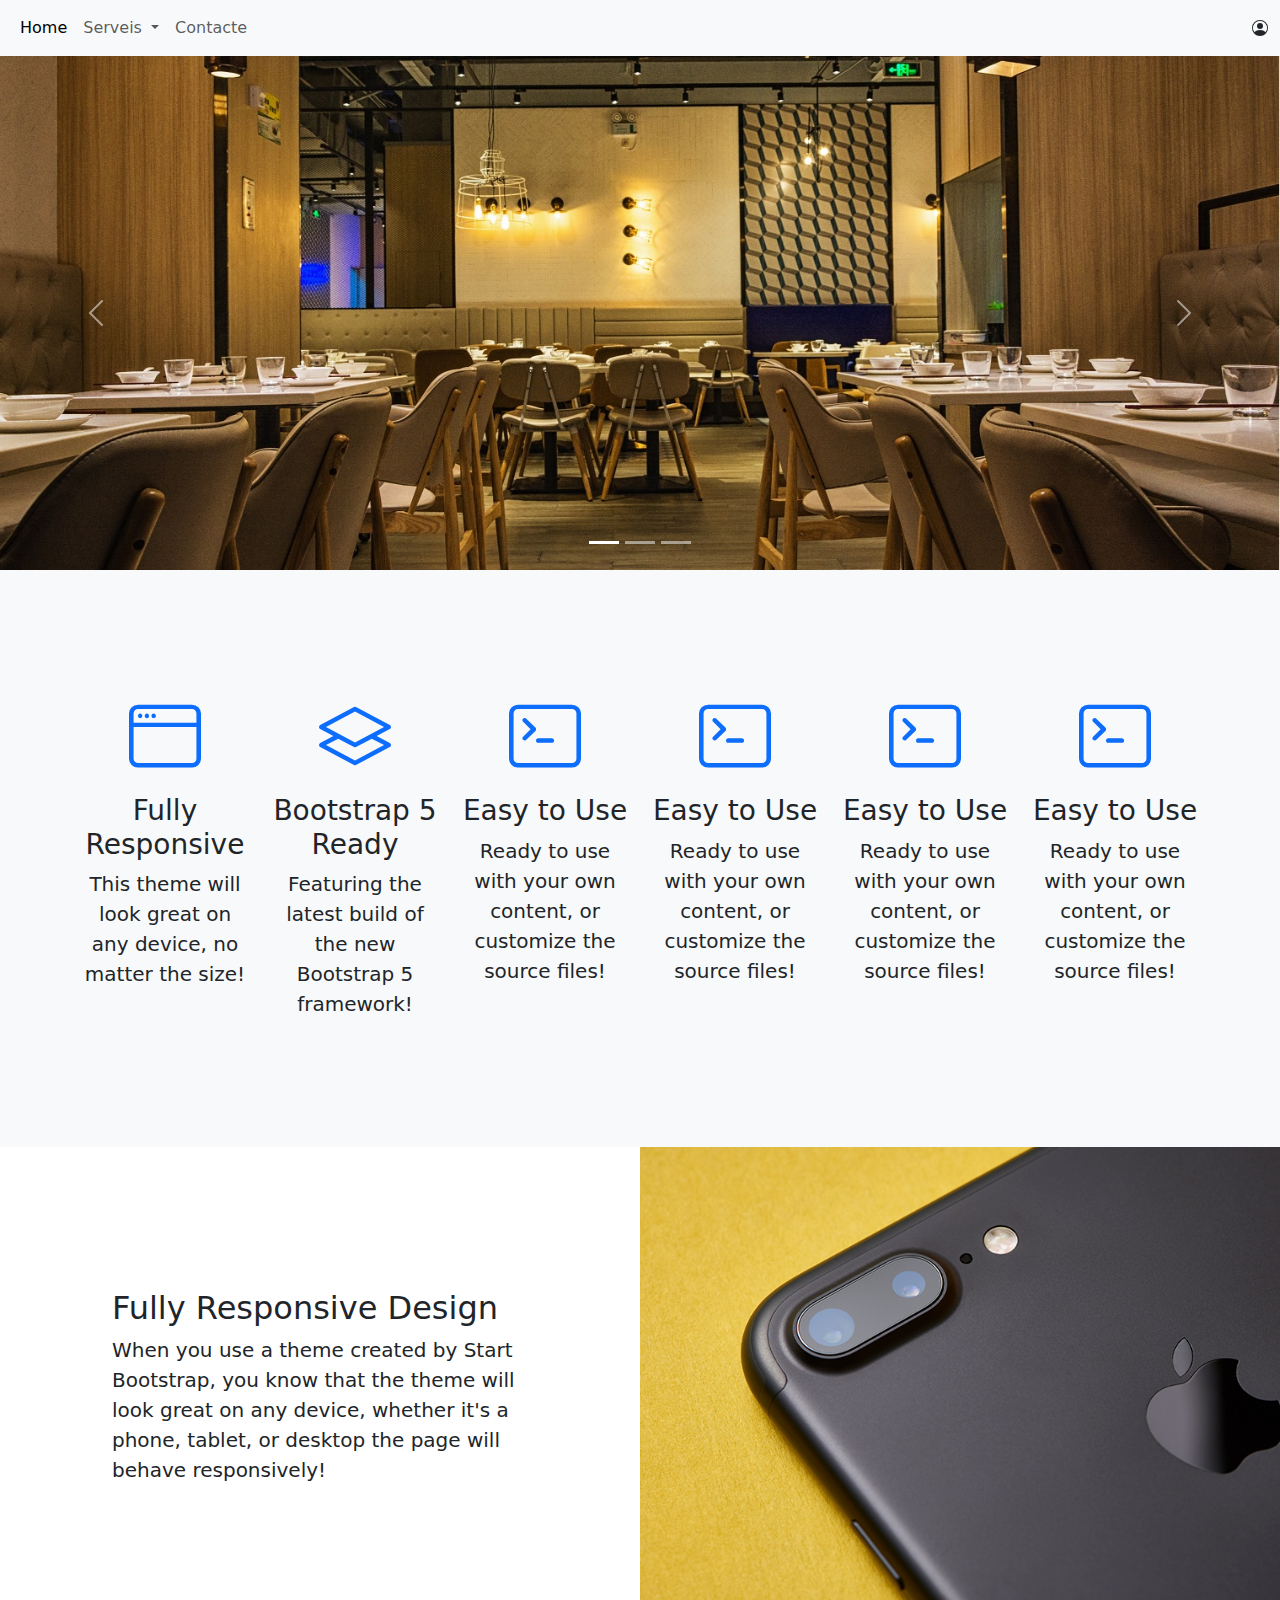
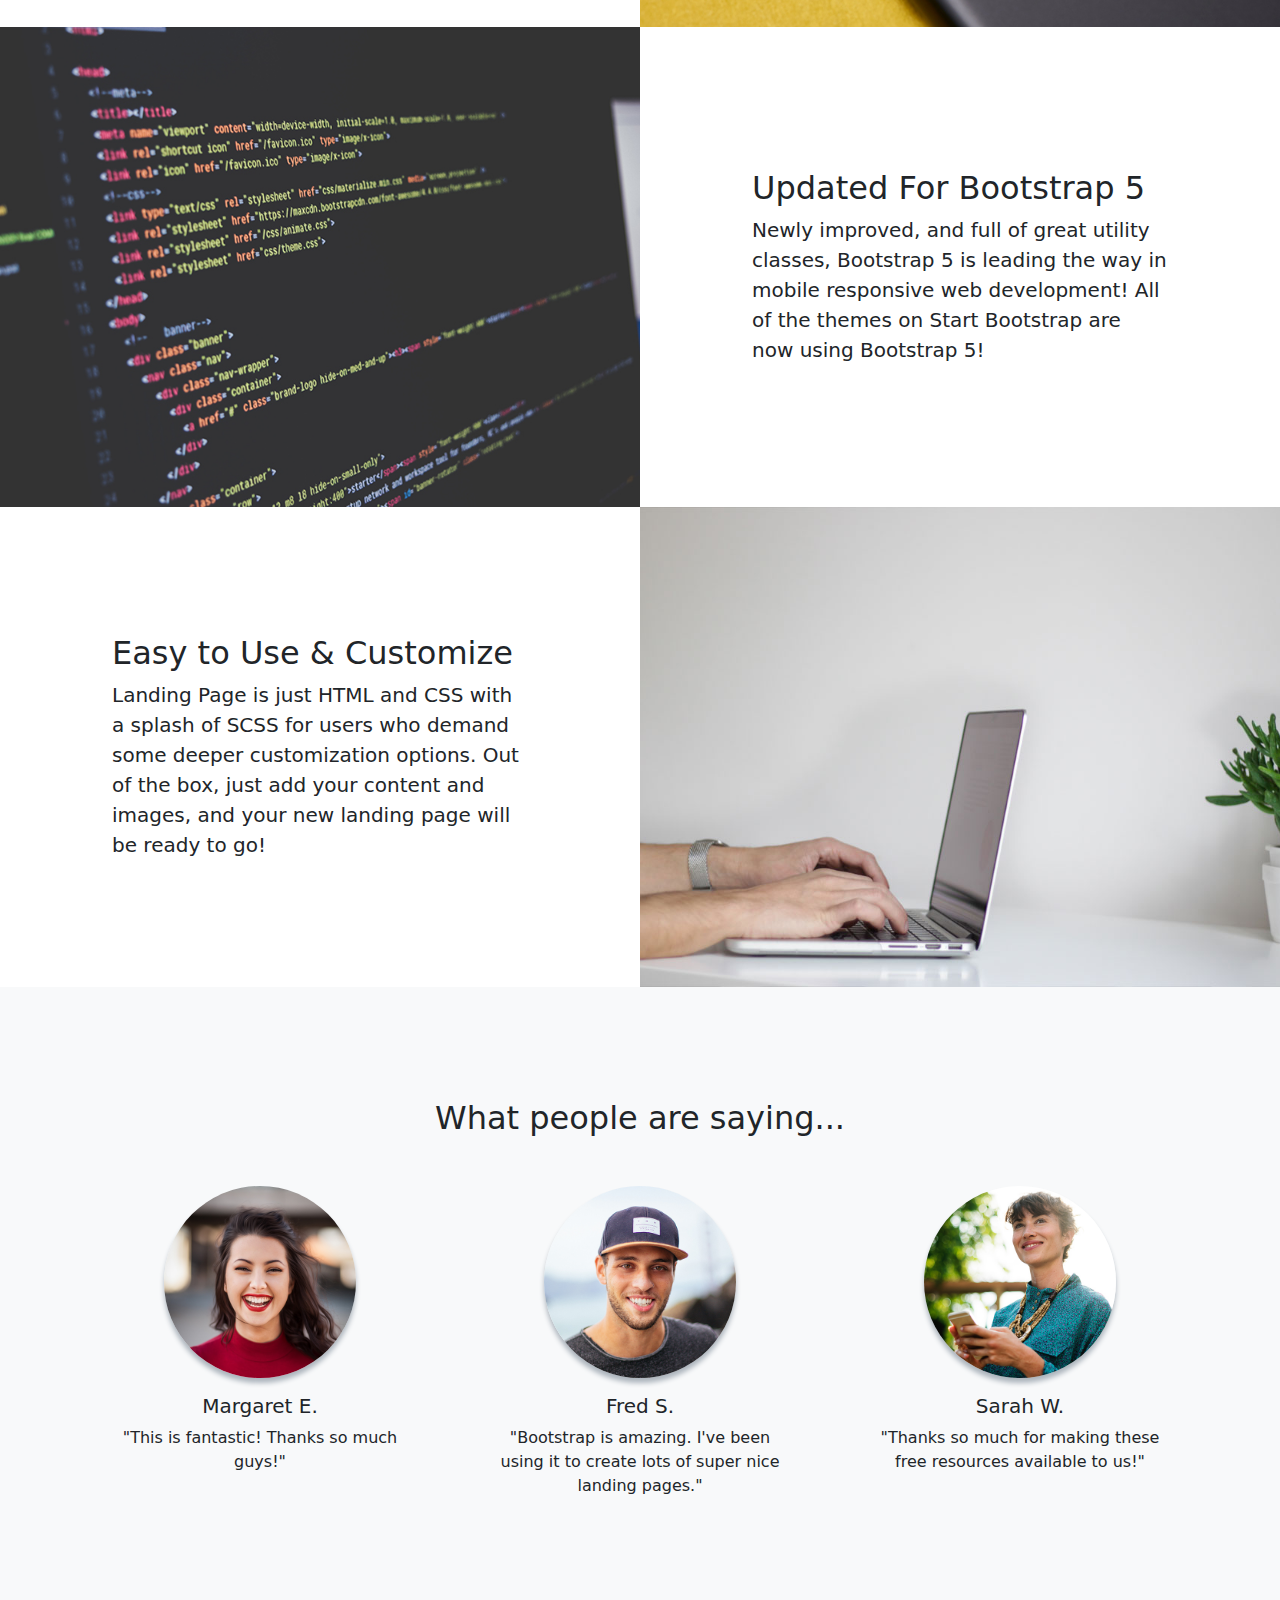
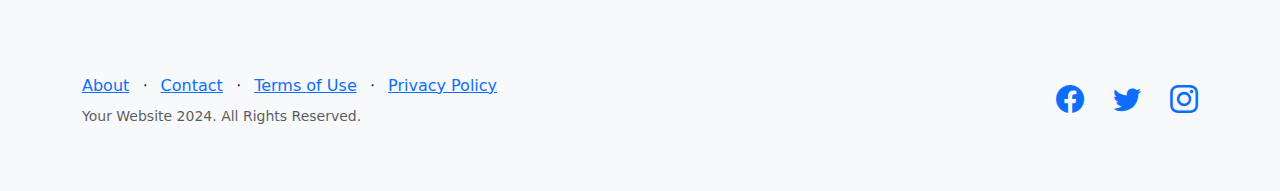
==== commit 66d841d2: "icons" ====
--- a/index.html
+++ b/index.html
@@ -91,21 +91,43 @@
         <section class="features-icons bg-light text-center">
             <div class="container">
                 <div class="row">
-                    <div class="col-lg-4">
+                    <div class="col-lg-2">
                         <div class="features-icons-item mx-auto mb-5 mb-lg-0 mb-lg-3">
                             <div class="features-icons-icon d-flex"><i class="bi-window m-auto text-primary"></i></div>
                             <h3>Fully Responsive</h3>
                             <p class="lead mb-0">This theme will look great on any device, no matter the size!</p>
                         </div>
                     </div>
-                    <div class="col-lg-4">
+                    <div class="col-lg-2">
                         <div class="features-icons-item mx-auto mb-5 mb-lg-0 mb-lg-3">
                             <div class="features-icons-icon d-flex"><i class="bi-layers m-auto text-primary"></i></div>
                             <h3>Bootstrap 5 Ready</h3>
                             <p class="lead mb-0">Featuring the latest build of the new Bootstrap 5 framework!</p>
                         </div>
                     </div>
-                    <div class="col-lg-4">
+                    <div class="col-lg-2">
+                        <div class="features-icons-item mx-auto mb-0 mb-lg-3">
+                            <div class="features-icons-icon d-flex"><i class="bi-terminal m-auto text-primary"></i></div>
+                            <h3>Easy to Use</h3>
+                            <p class="lead mb-0">Ready to use with your own content, or customize the source files!</p>
+                        </div>
+                    </div>
+                    <div class="col-lg-2">
+                        <div class="features-icons-item mx-auto mb-0 mb-lg-3">
+                            <div class="features-icons-icon d-flex"><i class="bi-terminal m-auto text-primary"></i></div>
+                            <h3>Easy to Use</h3>
+                            <p class="lead mb-0">Ready to use with your own content, or customize the source files!</p>
+                        </div>
+                    </div>
+
+                    <div class="col-lg-2">
+                        <div class="features-icons-item mx-auto mb-0 mb-lg-3">
+                            <div class="features-icons-icon d-flex"><i class="bi-terminal m-auto text-primary"></i></div>
+                            <h3>Easy to Use</h3>
+                            <p class="lead mb-0">Ready to use with your own content, or customize the source files!</p>
+                        </div>
+                    </div>
+                    <div class="col-lg-2">
                         <div class="features-icons-item mx-auto mb-0 mb-lg-3">
                             <div class="features-icons-icon d-flex"><i class="bi-terminal m-auto text-primary"></i></div>
                             <h3>Easy to Use</h3>
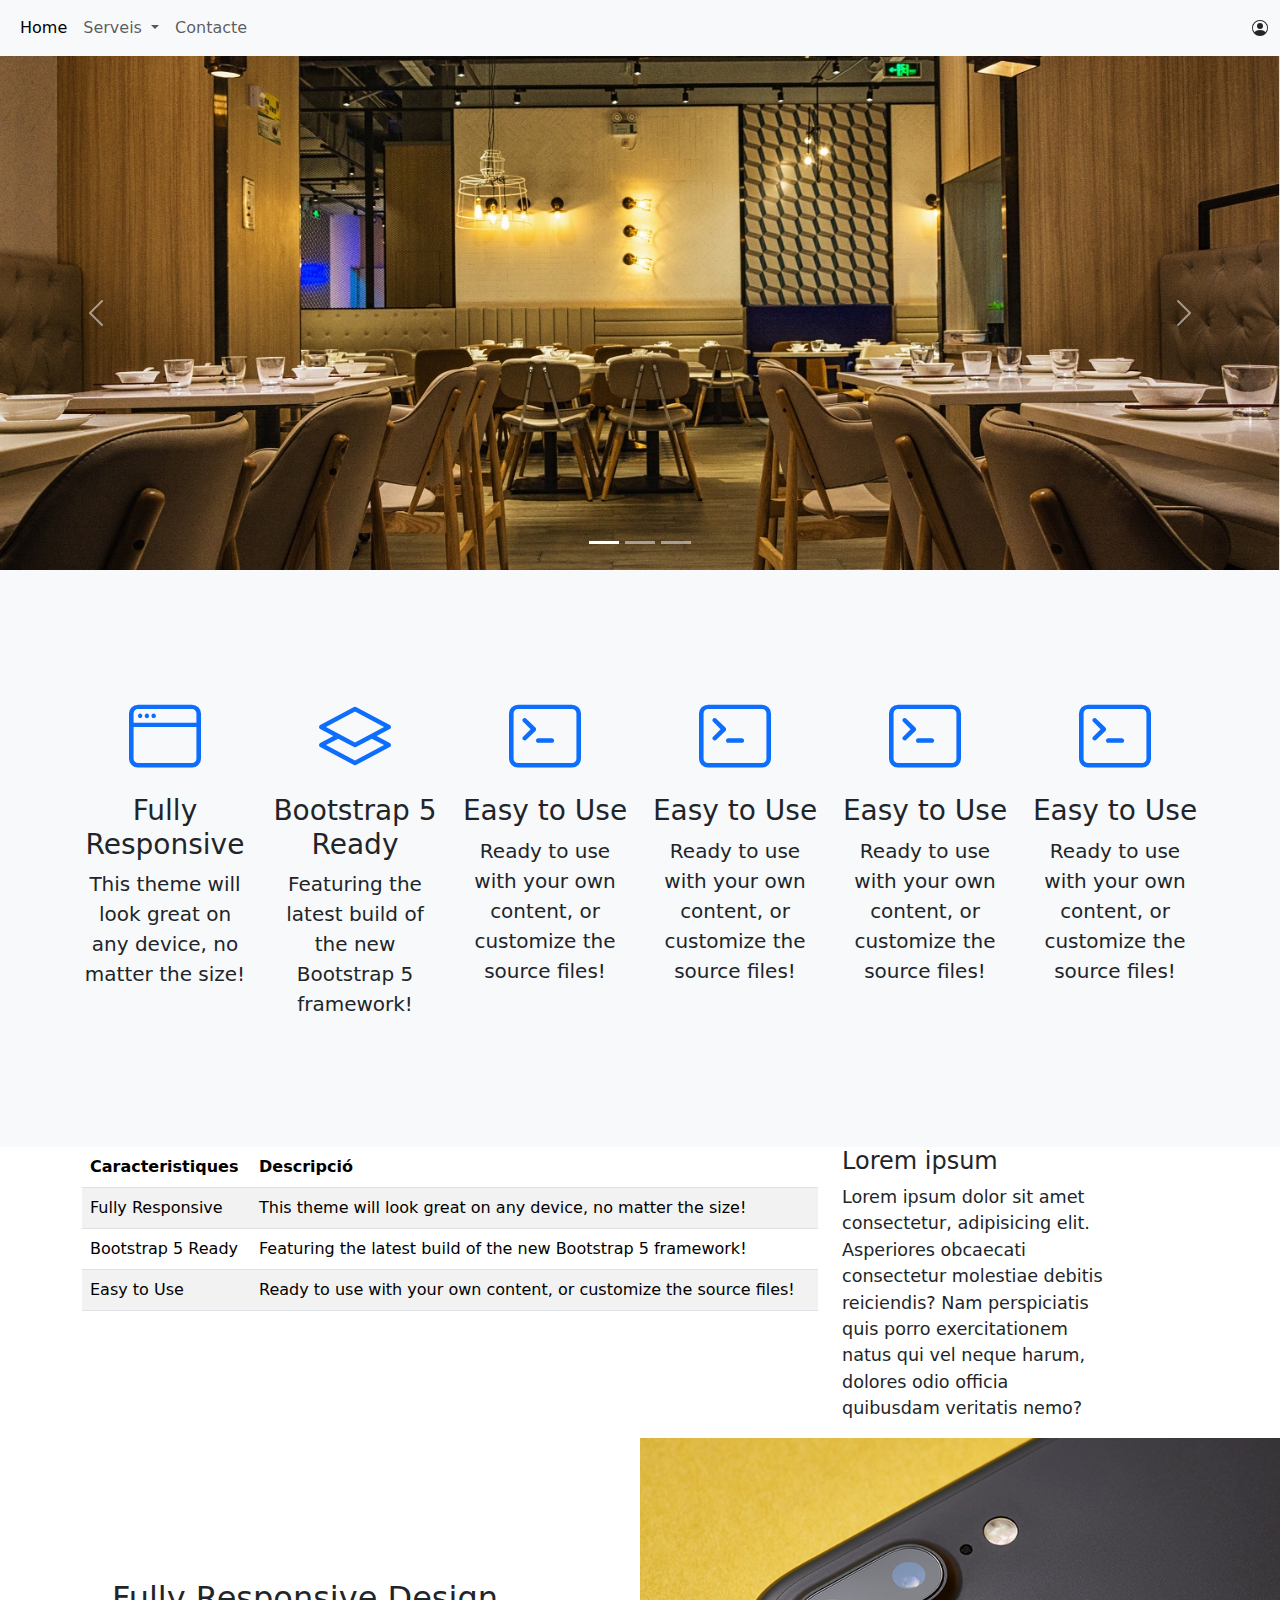
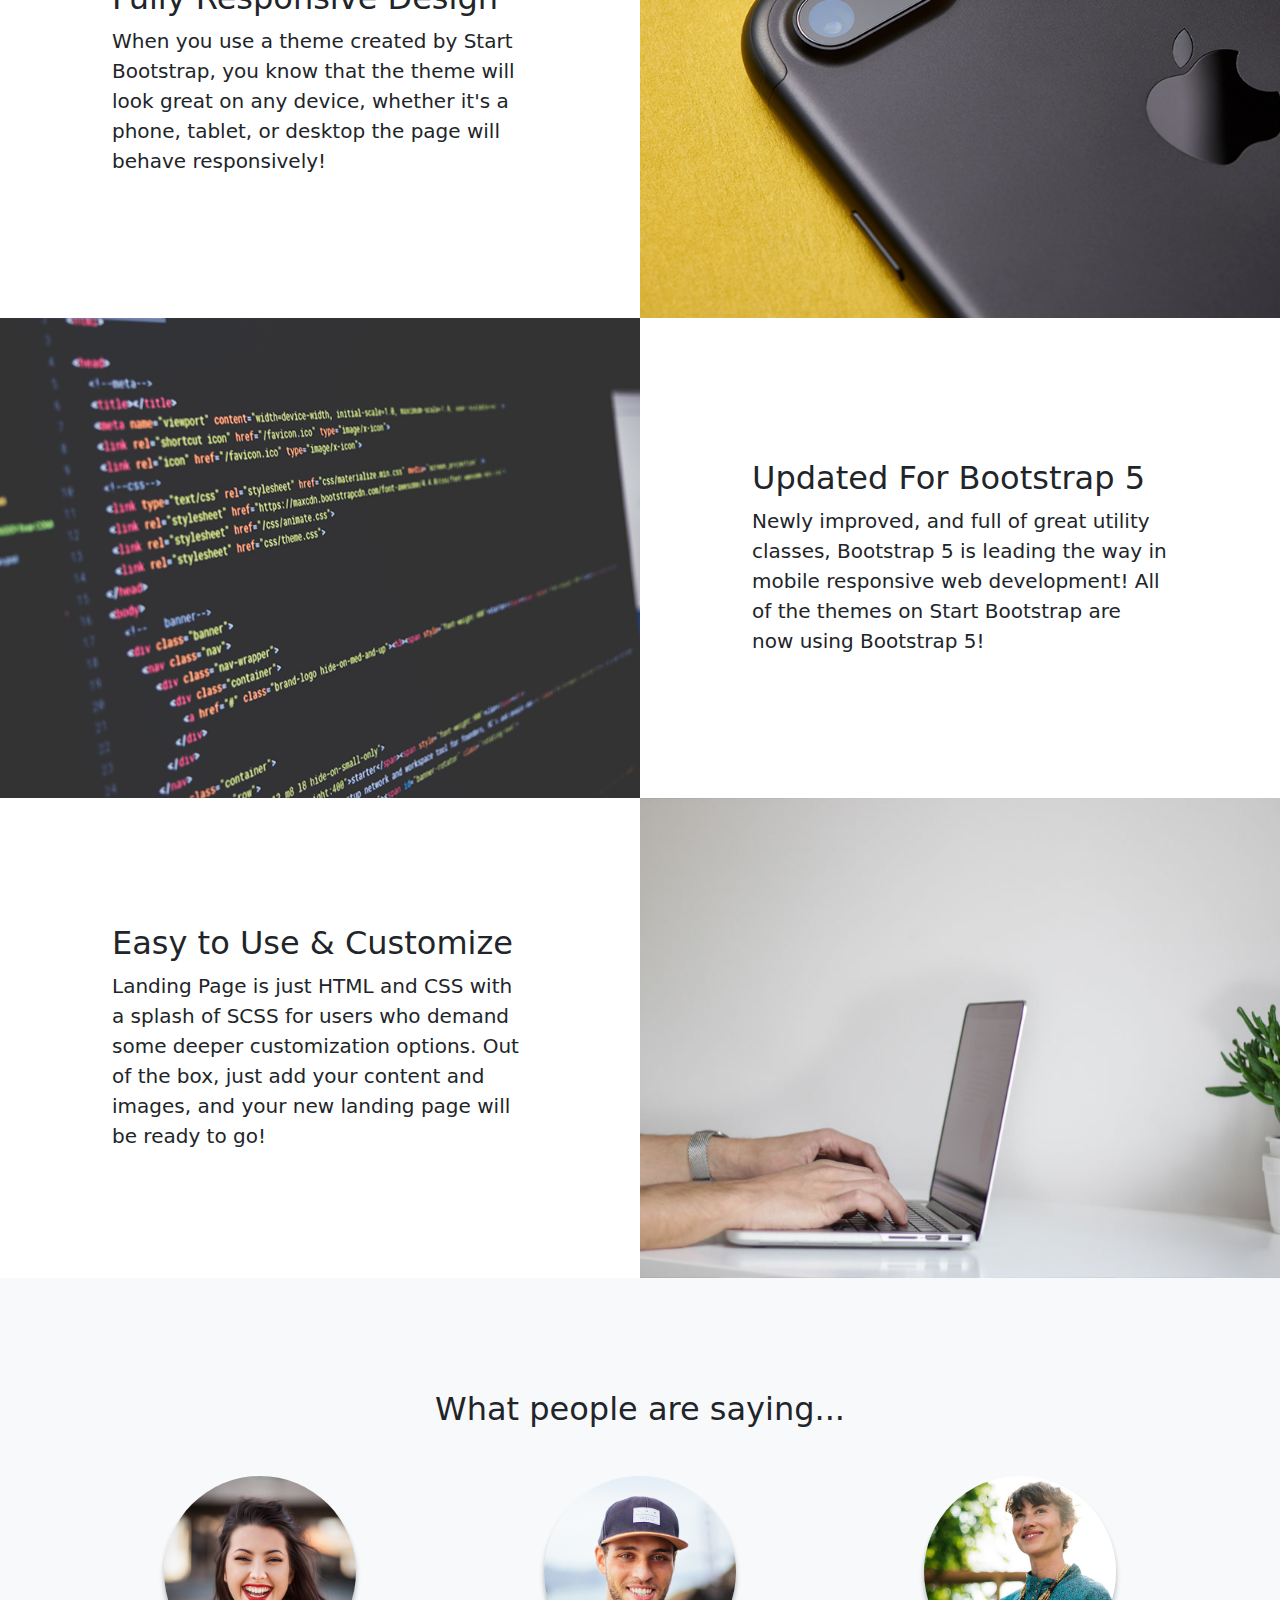
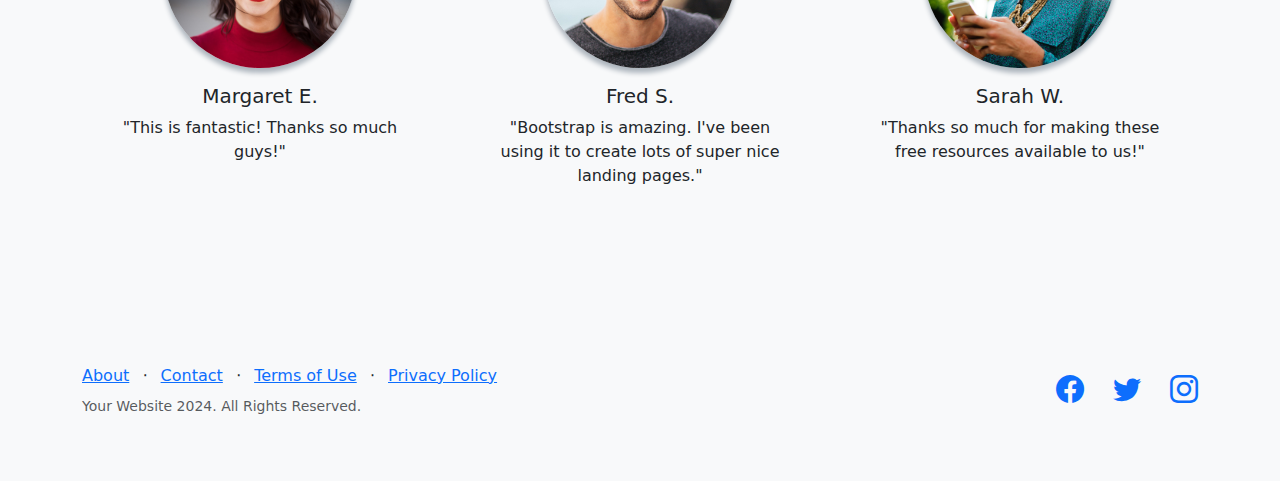
==== commit 72cd93e5: "caracteristiques" ====
--- a/index.html
+++ b/index.html
@@ -137,6 +137,45 @@
                 </div>
             </div>
         </section>
+
+
+        <!--tabla-->
+
+        <div class="container">
+            <div class="row">
+                <div class="col-xl-8 col-lg-6">
+                    <table class="table table-striped">
+                        <thead>
+                        <tr>
+                            <th scope="col">Caracteristiques</th>
+                            <th scope="col">Descripció</th>
+                        </tr>
+                        </thead>
+                        <tbody>
+                        <tr>
+                            <td>Fully Responsive</td>
+                            <td>This theme will look great on any device, no matter the size!</td>
+                        </tr>
+                        <tr>
+                            <td>Bootstrap 5 Ready</td>
+                            <td>Featuring the latest build of the new Bootstrap 5 framework!</td>
+                        </tr>
+                        <tr>
+                            <td>Easy to Use</td>
+                            <td>Ready to use with your own content, or customize the source files!</td>
+                        </tr>
+                        </tbody>
+                    </table>
+                </div>
+                
+                <div class="col-xl-3 col-lg-6" >
+                    <h4 id="titol_texto">Lorem ipsum</h4>
+                    <p id="texto">Lorem ipsum dolor sit amet consectetur, adipisicing elit. Asperiores obcaecati consectetur molestiae debitis reiciendis? Nam perspiciatis quis porro exercitationem natus qui vel neque harum, dolores odio officia quibusdam veritatis nemo?</p>    
+                </div>
+                
+            </div>
+        </div>
+
         <!-- Image Showcases-->
         <section class="showcase">
             <div class="container-fluid p-0">
--- a/css/styles.css
+++ b/css/styles.css
@@ -1,3 +1,55 @@
+#texto {
+  font-size: 1.1rem;
+}
+
+@media (min-width: 768px) {
+  #texto {
+    font-size: 1.4rem;
+    font-weight: 300;
+  }
+}
+
+@media (min-width: 992px) {
+  #texto {
+    font-size: 1.3rem;
+    font-weight: 200;
+  }
+}
+
+@media (min-width: 1200px){
+  #texto {
+    font-size: 1.1rem
+  }
+}
+
+
+
+#titol_texto {
+  font-size: 1.25rem;
+}
+
+@media (min-width: 768px) {
+  #titol_texto {
+    font-size: 2.2rem;
+    font-weight: 450;
+  }
+}
+
+@media (min-width: 992px) {
+  #titol_texto {
+    font-size: 2rem;
+    font-weight: 400;
+  }
+}
+
+@media (min-width: 1200px) {
+  #titol_texto {
+    font-size: 1.5rem;
+    font-weight:500;
+  }
+}
+
+
 header.masthead {
     position: relative;
     background-color: #343a40;
